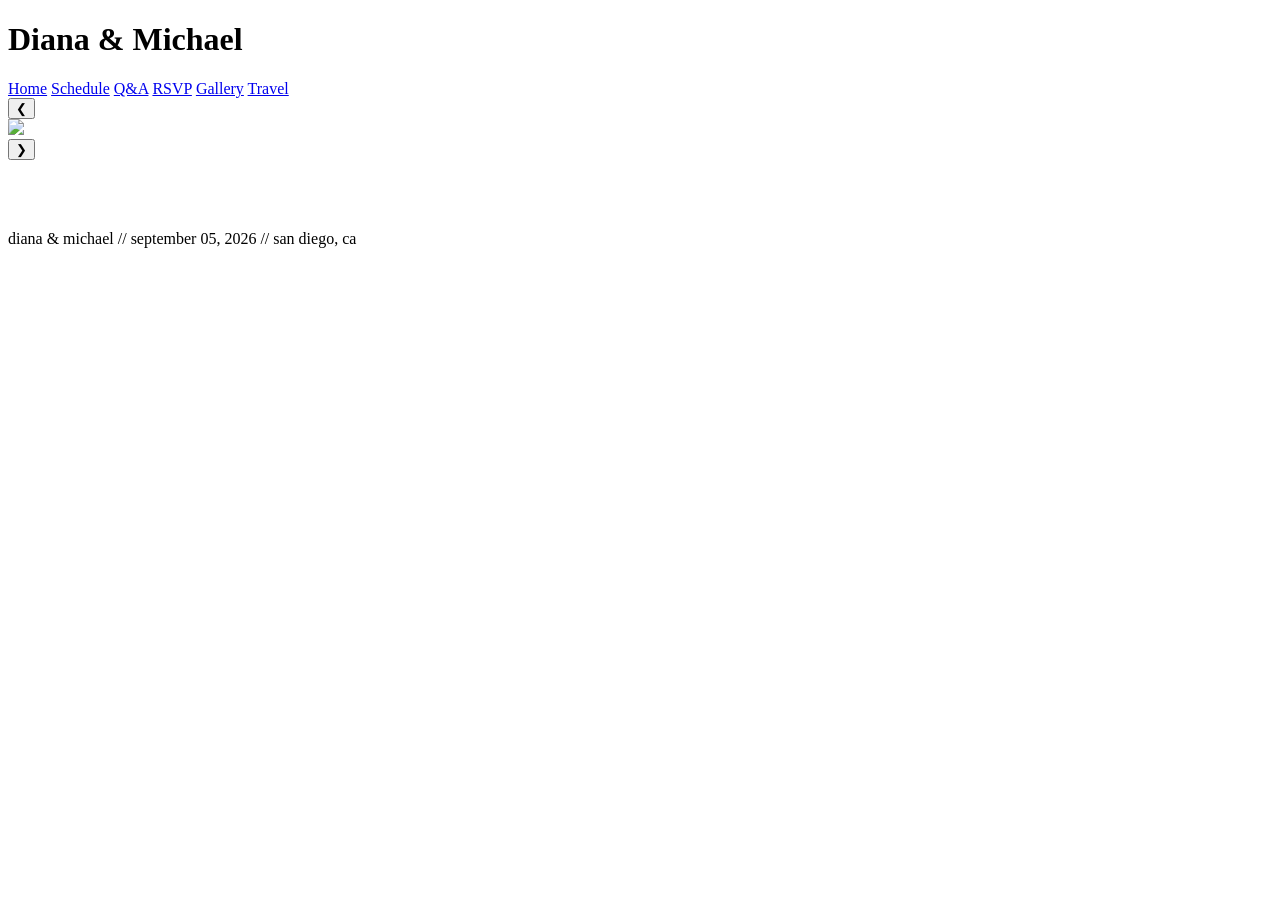
==== gallery.html @ e80db832 "Create gallery.html" ====
<!DOCTYPE html>
<html lang="en">
<head>
  <meta charset="UTF-8" />
  <meta name="viewport" content="width=device-width, initial-scale=1.0"/>
  <title>Diana & Michael</title>

  <!-- Fonts -->
  <link href="https://fonts.googleapis.com/css2?family=Playfair+Display:wght@400;600&family=Inter:wght@300;400&display=swap" rel="stylesheet">

  <link rel="stylesheet" href="style.css">
</head>
<body>

<!-- HEADER -->
<header class="site-header">
  <div class="container header-inner">
    <h1 class="top-name">Diana & Michael</h1>
    
    <nav class="nav">
      <a href="home.html">Home</a>
      <a href="home.html#schedule">Schedule</a>
      <a href="home.html#qa">Q&A</a>
      <a href="RSVP.html">RSVP</a>
      <a href="gallery.html">Gallery</a>
      <a href="travel.html">Travel</a>
    </nav>
  </div>
</header>

<div class="polaroid-gallery">

  <button class="btn prev" id="prevBtn">&#10094;</button>

  <div class="polaroid" id="polaroid">
    <img id="slideImage" src="photo-1.jpg">
  </div>

  <button class="btn next" id="nextBtn">&#10095;</button>

</div>

<script src="script.js"></script>
</body>
</br>
</br>
</br>
<footer>
  <p>diana & michael // september 05, 2026 // san diego, ca</p>
</footer>
</html>
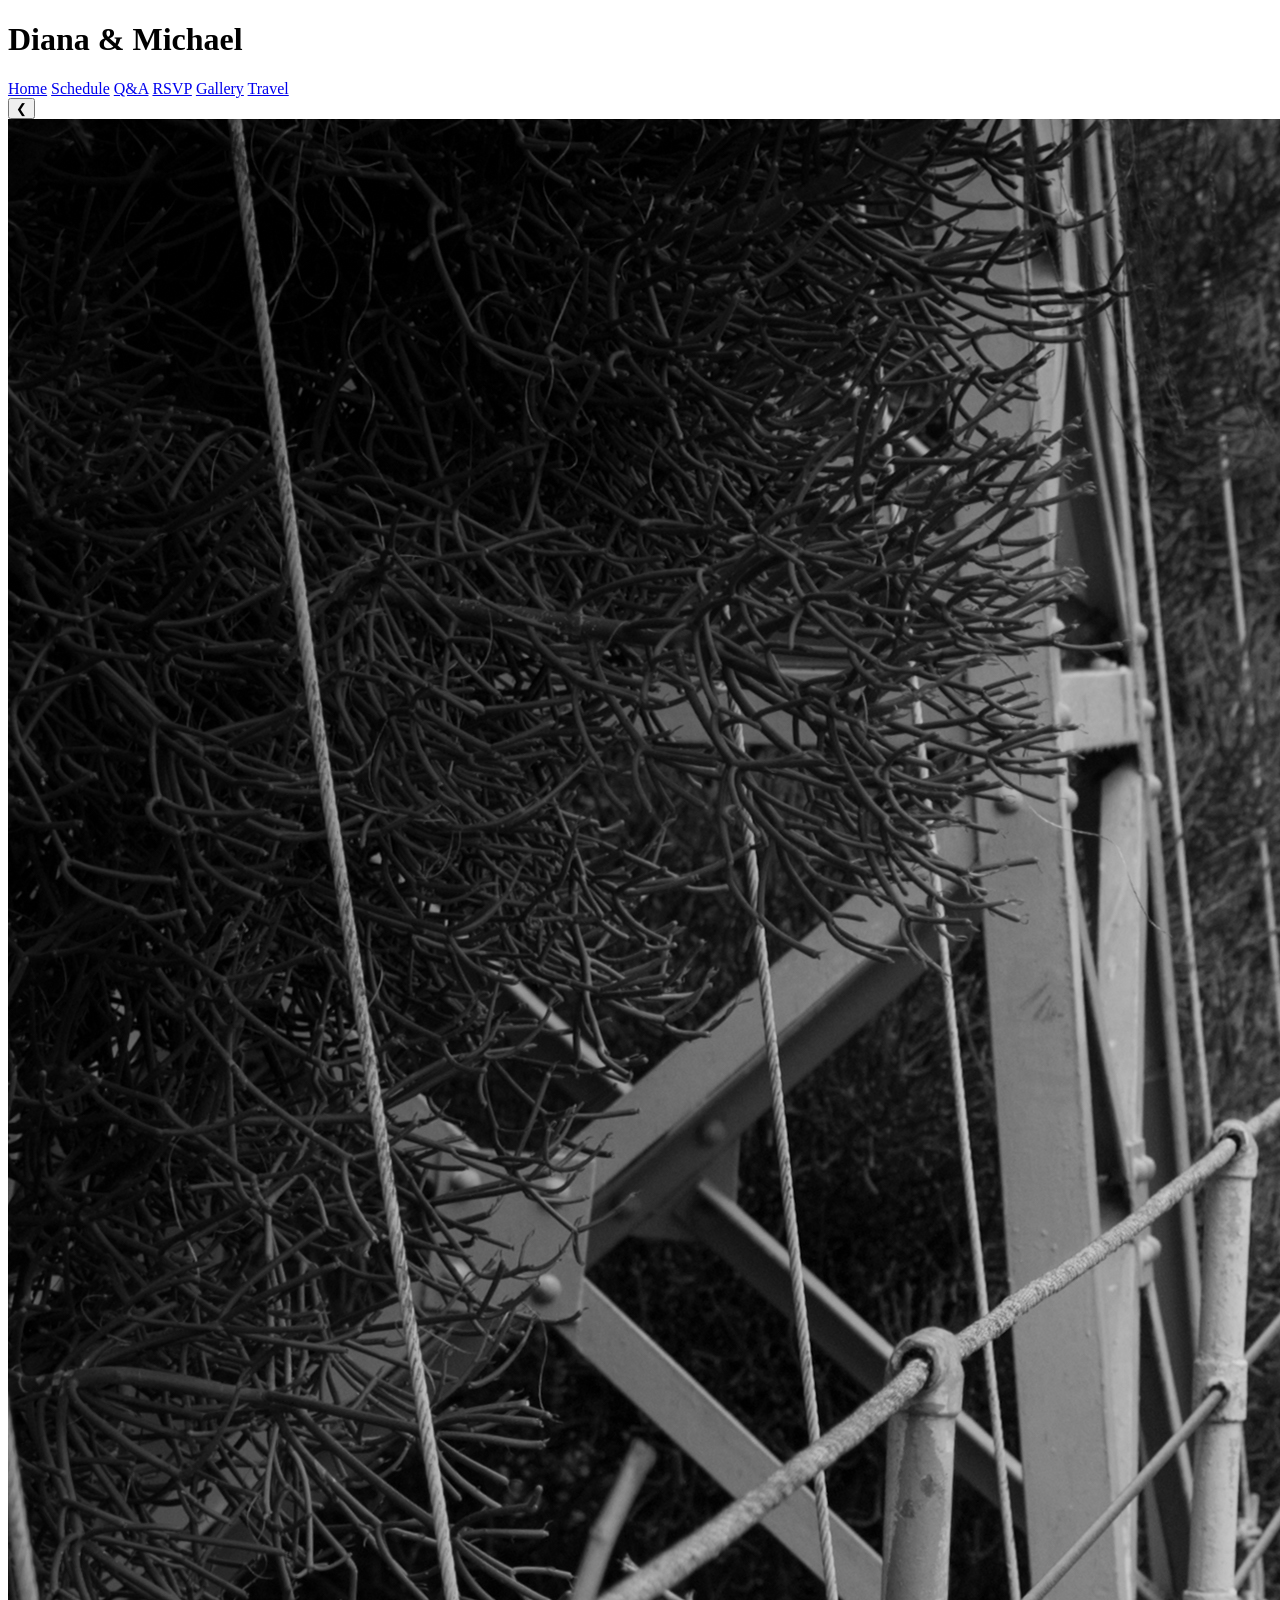
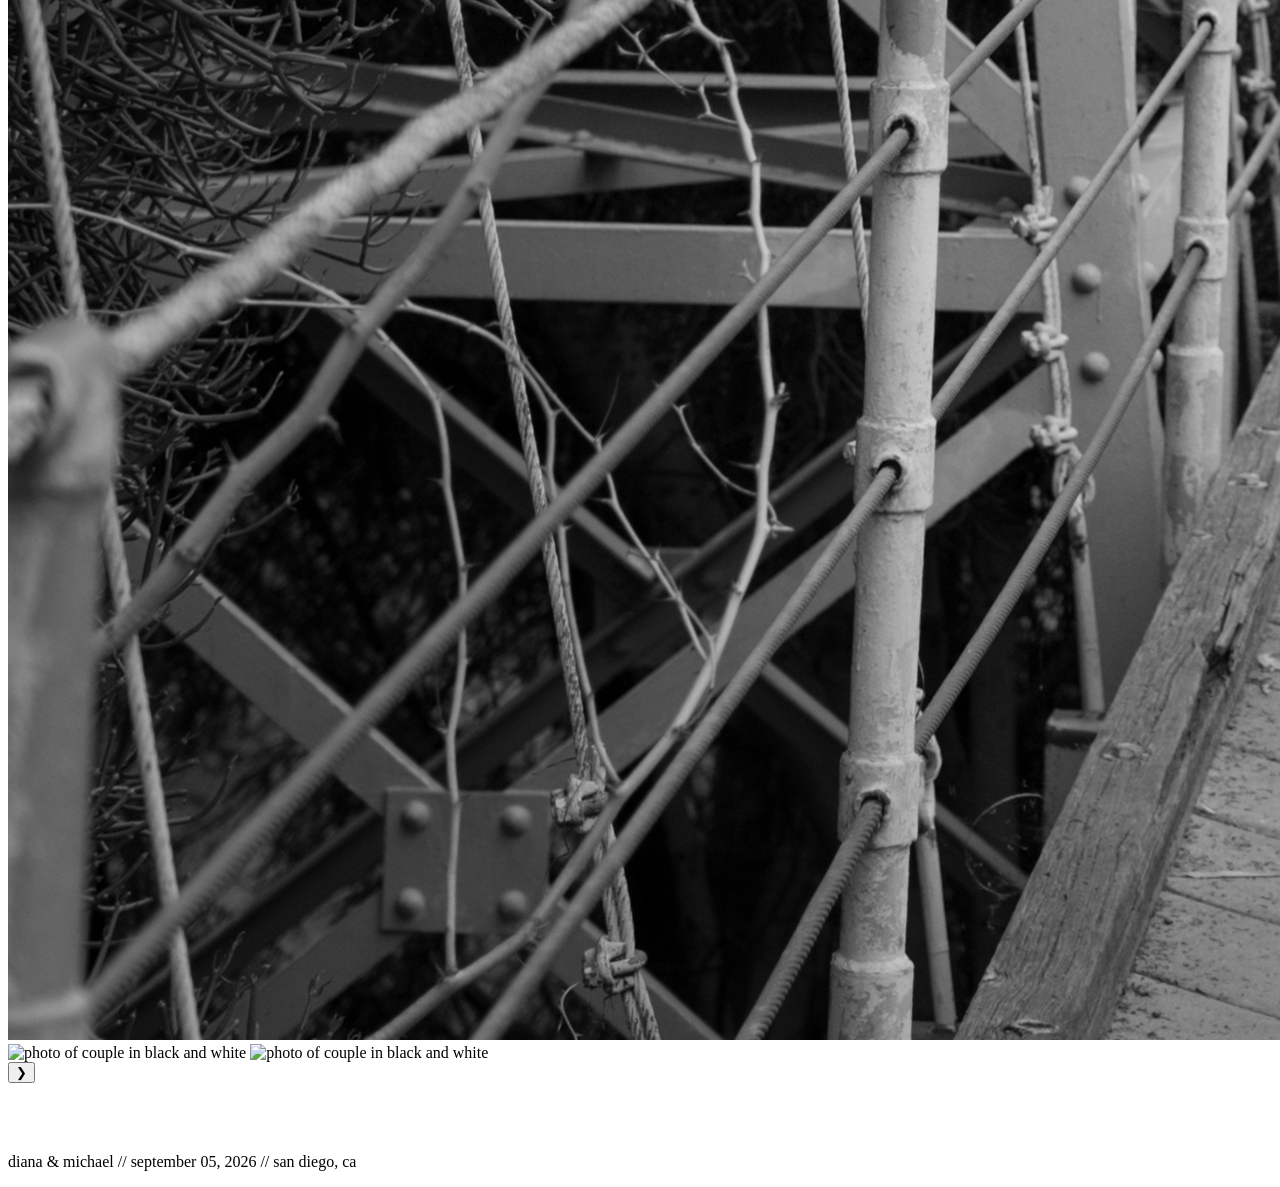
==== commit 2a3a3b6e: "Update gallery.html" ====
--- a/gallery.html
+++ b/gallery.html
@@ -33,7 +33,9 @@
   <button class="btn prev" id="prevBtn">&#10094;</button>
 
   <div class="polaroid" id="polaroid">
-    <img id="slideImage" src="photo-1.jpg">
+    <img id="slideImage" src="photo-1.jpg" alt="photo of couple in black and white">
+    <img id="slideImage" src="photo-2.jpg" alt="photo of couple in black and white">
+    <img id="slideImage" src="photo-6.jpg" alt="photo of couple in black and white">
   </div>
 
   <button class="btn next" id="nextBtn">&#10095;</button>
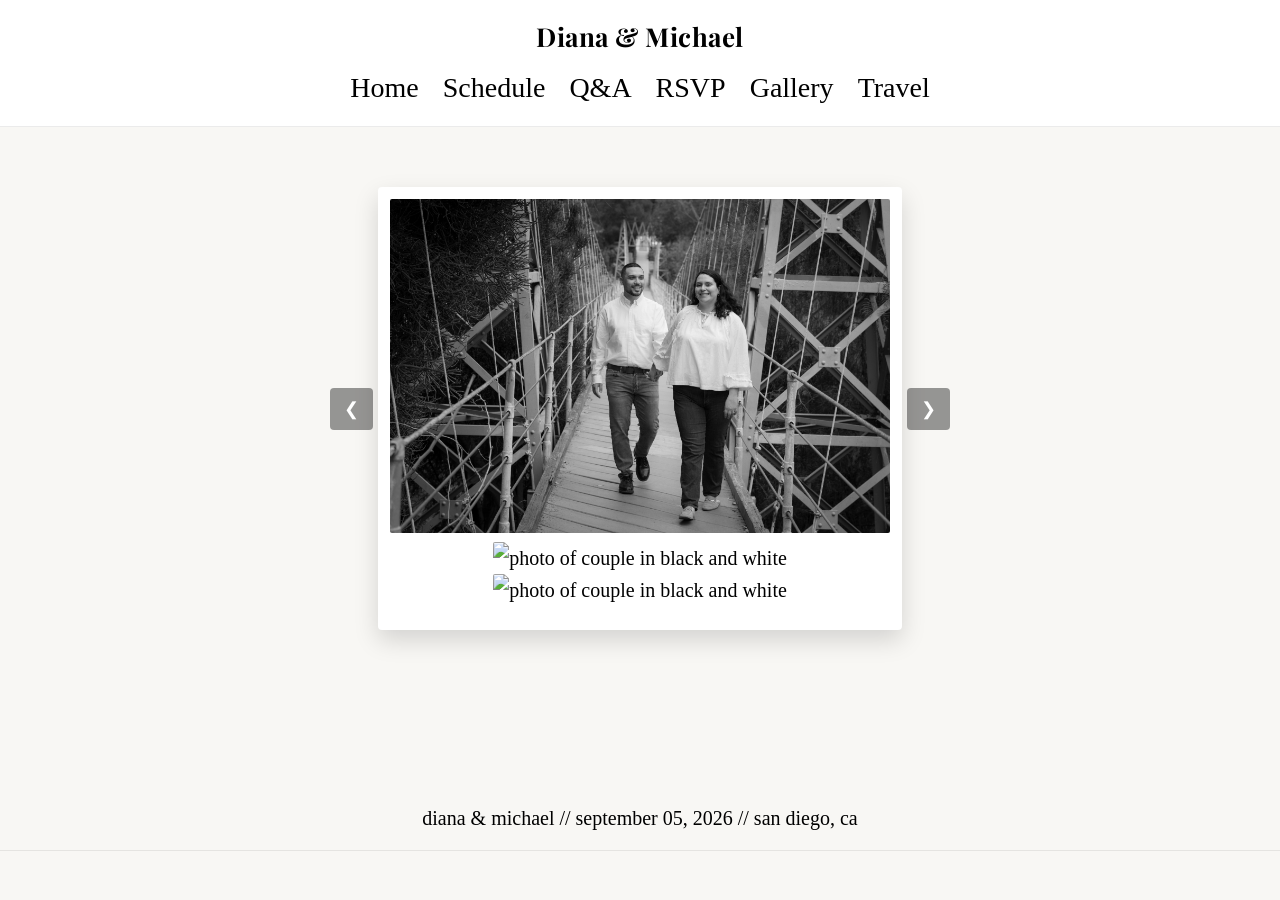
==== commit 6e0b061c: "Update gallery.html" ====
--- a/gallery.html
+++ b/gallery.html
@@ -8,7 +8,7 @@
   <!-- Fonts -->
   <link href="https://fonts.googleapis.com/css2?family=Playfair+Display:wght@400;600&family=Inter:wght@300;400&display=swap" rel="stylesheet">
 
-  <link rel="stylesheet" href="style.css">
+  <link rel="stylesheet" href="styles.css">
 </head>
 <body>
 
--- a/styles.css
+++ b/styles.css
@@ -0,0 +1,417 @@
+:root {
+  /* font sizes */
+  --h1: 40px;
+  --h2: 26px;
+  --h3: 20px;
+ 
+  --body: 20px;
+  --small: 14px;
+ 
+  --line: 1.6;
+}
+ 
+/* setting reset */
+* {
+  margin: 0;
+  padding: 0;
+  box-sizing: border-box;
+}
+ 
+html, body {
+ /*overflow-x: hidden;*/
+  max-width: 100%;
+}
+ 
+body {
+  font-family: "Georgia", serif;
+  font-size: var(--body);
+  line-height: var(--line);
+  color: #000000;
+  background: #f8f7f4;
+}
+ 
+.container {
+  display: flex;
+  flex-direction: column;
+  flex-wrap: wrap;
+  gap: 1rem;
+  width: 100%;
+  max-width: 1100px;
+  margin: 0 auto;
+  padding: 0 24px;
+  justify-content: center;
+}
+ 
+/* ── HEADER ─────────────────────────────────────────── */
+.site-header {
+  background: #ffffff;
+  border-bottom: 1px solid rgba(0,0,0,0.08);
+  position: sticky;
+  top: 0;
+  z-index: 100;
+}
+ 
+.header-inner {
+  display: flex;
+  flex-direction: column;
+  align-items: center;
+  justify-content: center;
+  gap: 8px;
+  padding: 16px 0;
+  
+}
+ 
+.top-name {
+  font-family: 'Playfair Display', serif;
+  font-size: 26px;
+  letter-spacing: 0.5px;
+  text-align: center;
+}
+ 
+.nav {
+  display: flex;
+  justify-content: center;
+  flex-wrap: wrap;           /* prevents nav overflow on small screens */
+  gap: 12px 24px;
+}
+ 
+.nav a {
+  text-decoration: none;
+  font-size: 28px;
+  color: #000000;
+}
+ 
+.nav a:hover {
+  opacity: 0.6;
+}
+ 
+/* ── HERO ────────────────────────────────────────────── */
+.hero {
+  /*min-height: calc(100vh - 72px);*/
+  display: flex;
+  flex-direction: column;
+  align-items: center;
+  justify-content: center;
+  text-align: center;
+  background-color: #c7d5ac;
+  padding: 32px 16px;        /* side padding so content never touches edge */
+}
+ 
+.hero-content {
+  width: 100%;
+  max-width: 520px;
+  display: flex;
+  flex-direction: column;
+  align-items: center;
+}
+ 
+/* FIX: was fixed 480px — now scales down on mobile */
+.hero-logo {
+  width: 100%;
+  max-width: 480px;
+  height: auto;
+}
+ 
+.date {
+  font-family: 'Playfair Display', serif;
+  font-size: var(--h2);
+}
+ 
+.location {
+  color: #000000;
+}
+ 
+.countdown {
+  margin-top: 8px;
+  margin-bottom: 16px;
+}
+ 
+/* ── BUTTONS ─────────────────────────────────────────── */
+.rsvp-btn {
+  padding: 12px 28px;
+  border-radius: 999px;
+  background: white;
+  color: #000000;
+  text-decoration: none;
+  font-size: var(--small);
+}
+ 
+/* ── SECTIONS ────────────────────────────────────────── */
+section {
+  padding: 32px 0;
+}
+ 
+/* ── WELCOME ─────────────────────────────────────────── */
+.intro {
+  background: var(--white);
+  text-align: center;
+  gap: 100px;
+  display: flex;
+}
+ 
+.intro h2 {
+  font-family: 'Playfair Display', serif;
+  font-size: var(--h2);
+  margin-bottom: 16px;
+}
+ 
+.intro p {
+  max-width: 520px;
+  margin: 0 auto;
+  color: #000000;
+}
+ 
+/* ── SCHEDULE ────────────────────────────────────────── */
+#schedule {
+  text-align: center;
+}
+ 
+#schedule h2 {
+  font-family: 'Playfair Display', serif;
+  font-size: var(--h2);
+  margin-bottom: 48px;
+}
+ 
+.timeline {
+  max-width: 520px;
+  margin: 0 auto;
+  display: flex;
+  flex-direction: column;
+  gap: 32px;
+}
+ 
+.event {
+  display: grid;
+  grid-template-columns: 100px 1fr;
+  align-items: start;
+  text-align: left;
+}
+ 
+.time {
+  font-weight: 500;
+  color: #000000;
+}
+ 
+.event h3 {
+  font-size: var(--h3);
+  margin-bottom: 4px;
+}
+ 
+/* ── Q&A ─────────────────────────────────────────────── */
+#qa {
+  background: var(--white);
+  text-align: center;
+}
+ 
+#qa h2 {
+  font-family: 'Playfair Display', serif;
+  font-size: var(--h2);
+}
+ 
+.qa-grid {
+  display: grid;
+  grid-template-rows: repeat(4, auto);
+  max-width: 800px;
+  margin: 0 auto;
+  text-align: left;
+}
+ 
+.qa-item h3 {
+  font-size: var(--h3);
+}
+ 
+/* ── RSVP SECTION ────────────────────────────────────── */
+#rsvp-section {
+  background: #c7d5ac;
+  color: rgb(0, 0, 0);
+  text-align: center;
+}
+ 
+.container-rsvp-box {
+  display: flex;
+  flex-direction: column;
+  align-items: center;
+  gap: 16px;
+  border: white 5em;
+}
+ 
+.rsvp-box h2 {
+  font-family: 'Playfair Display', serif;
+  font-size: var(--h2);
+}
+ 
+.rsvp-btn.large {
+  background: white;
+  color: #c7d5ac;
+  padding: 14px 36px;
+}
+ 
+/* ── FOOTER ──────────────────────────────────────────── */
+footer {
+  background: var(--white);
+  border-bottom: 1px solid rgba(0,0,0,0.08);
+}
+ 
+footer p {
+  display: flex;
+  flex-direction: column;
+  align-items: center;
+  justify-content: center;
+  gap: 8px;
+  padding: 16px 0;
+}
+ 
+/* ── POLAROID GALLERY ────────────────────────────────── */
+.polaroid-gallery {
+  position: relative;
+  width: 100%;
+  max-width: 620px;
+  margin: 60px auto;
+  display: flex;
+  justify-content: center;
+  align-items: center;
+  padding: 0 48px;           /* room for prev/next buttons */
+}
+ 
+/* FIX: was fixed 700px — now fluid */
+.polaroid {
+  background: white;
+  padding: 12px 12px 24px;
+  box-shadow: 0 10px 25px rgba(0,0,0,0.15);
+  border-radius: 4px;
+  text-align: center;
+  width: 100%;               /* fills available space */
+  max-width: 700px;
+}
+ 
+/* FIX: was fixed 600px — now fluid */
+.polaroid img {
+  width: 100%;
+  max-width: 600px;
+  height: auto;              /* preserves aspect ratio */
+  object-fit: cover;
+  border-radius: 2px;
+}
+ 
+.polaroid p {
+  font-family: 'Playfair Display', serif;
+  font-size: 14px;
+  margin-top: 10px;
+}
+ 
+/* Gallery nav buttons */
+.btn {
+  position: absolute;
+  top: 50%;
+  transform: translateY(-50%);
+  background: rgba(0,0,0,0.4);
+  color: white;
+  border: none;
+  padding: 10px 14px;
+  cursor: pointer;
+  font-size: 18px;
+  border-radius: 4px;
+  z-index: 1;
+}
+ 
+/* FIX: bring buttons inside viewport on mobile */
+.prev { left: 0; }
+.next { right: 0; }
+ 
+/* ── ICON PHOTO SECTION ──────────────────────────────── */
+.icon-photo {
+  display: flex;
+  justify-content: center;
+  gap: 40px;
+  margin-top: 24px;
+  flex-wrap: wrap;
+}
+ 
+.icon-item {
+  display: flex;
+  flex-direction: column;
+  align-items: center;
+  text-align: center;
+  max-width: 200px;
+}
+ 
+.icon-item img {
+  width: 200px;
+  height: 200px;
+  border-radius: 50%;
+  object-fit: cover;
+}
+ 
+.icon-item p {
+  margin-top: 12px;
+  font-family: 'Playfair Display', serif;
+  font-size: 16px;
+  color: #6f6f6f;
+}
+ 
+/* ── MEDIA QUERIES ───────────────────────────────────── */
+ 
+/* Tablets and small screens (≤ 768px) */
+@media only screen and (max-width: 768px) {
+  .polaroid-gallery {
+    margin: 32px auto;
+    padding: 0 40px;
+  }
+}
+ 
+/* Phones (≤ 600px) */
+@media only screen and (max-width: 600px) {
+  body {
+    font-size: 20px;
+  }
+ 
+  footer p {
+    font-size: 12px;
+  }
+ 
+  /* Stack event rows so time sits above description */
+  .event {
+    grid-template-columns: 1fr;
+    gap: 4px;
+  }
+ 
+  /* Tighten up gallery padding for phones */
+  .polaroid-gallery {
+    padding: 0 36px;
+    margin: 24px auto;
+  }
+ 
+  .polaroid {
+    padding: 8px 8px 20px;
+  }
+ 
+  /* Shrink icon circles on small screens */
+  .icon-item img {
+    width: 140px;
+    height: 140px;
+  }
+}
+ 
+/* Very small phones (≤ 400px) */
+@media only screen and (max-width: 400px) {
+  body {
+    font-size: var(--small);
+  }
+ 
+  footer p {
+    font-size: 12px;
+  }
+ 
+  .polaroid-gallery {
+    padding: 0 32px;
+  }
+ 
+  .icon-item img {
+    width: 110px;
+    height: 110px;
+  }
+ 
+  .icon-photo {
+    gap: 24px;
+  }
+}
